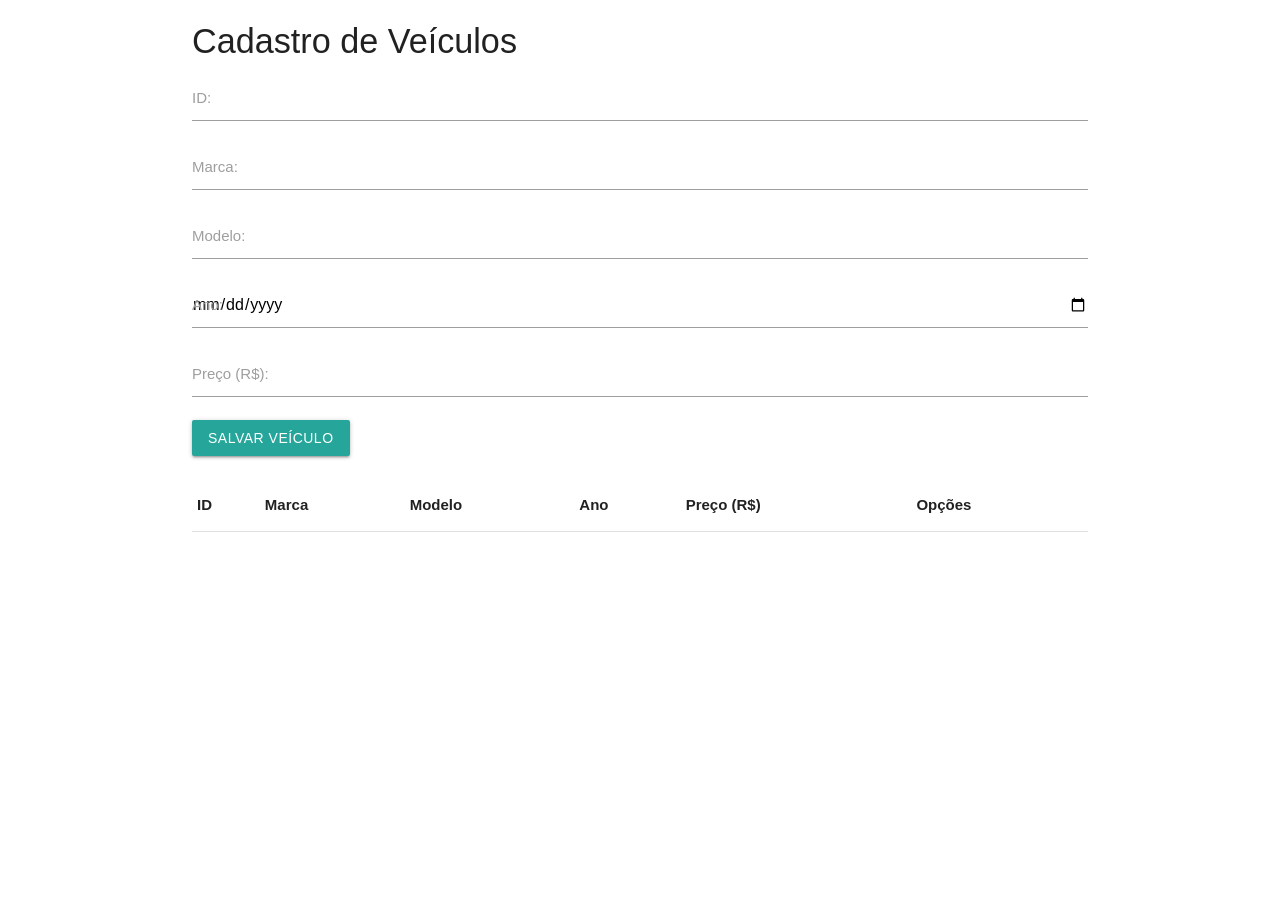
==== cad/index.html @ 86d188f4 "arrumando" ====
<!DOCTYPE html>
<html lang="pt_BR">
  <head>
    <meta charset="UTF-8" />
    <meta name="viewport" content="width=device-width, initial-scale=1.0" />
    <title>CRUD JS</title>
    <!-- Link do Materialize CSS -->
    <link rel="shortcut icon" href="img/js.png">
    <link
      href="https://cdnjs.cloudflare.com/ajax/libs/materialize/1.0.0/css/materialize.min.css"
      rel="stylesheet"
    />
  </head>

  <body>
    <div class="container">
      <h4>Cadastro de Veículos</h4>
      <form onsubmit="return salvarVeiculo(event);">
        <div class="input-field">
          <label for="id_veiculo">ID:</label>
          <input type="number" id="id_veiculo" name="id_veiculo" />
        </div>
        <div class="input-field">
          <label for="marca">Marca:</label>
          <input type="text" id="marca" name="marca" required />
        </div>
        <div class="input-field">
          <label for="modelo">Modelo:</label>
          <input type="text" id="modelo" name="modelo" required />
        </div>
        <div class="input-field">
          <label for="">Ano:</label>
          <input type="date" id="ano" name="ano" required />
        </div>
        <div class="input-field">
          <label for="preco">Preço (R$):</label>
          <input type="number" id="preco" name="preco" step="0.01" required />
        </div>
        <button type="submit" class="btn">Salvar Veículo</button>
      </form>

      <br />

      <table class="highlight">
        <thead>
          <tr>
            <th>ID</th>
            <th>Marca</th>
            <th>Modelo</th>
            <th>Ano</th>
            <th>Preço (R$)</th>
            <th colspan="2">Opções</th>
          </tr>
        </thead>
        <tbody id="veiculos"></tbody>
      </table>
    </div>
   <!-- Modal de Confirmação -->
<div id="modalExcluir" class="modal">
    <div class="modal-content">
        <h5>Confirmar Exclusão</h5>
        <p>Você tem certeza de que deseja excluir este veículo?</p>
    </div>
    <div class="modal-footer">
        <button id="confirmarExcluir" class="modal-close btn red">Excluir</button>
        <button class="modal-close btn green">Cancelar</button>
    </div>
</div>

    <!-- Scripts do Materialize CSS e JavaScript -->
    <script src="https://cdnjs.cloudflare.com/ajax/libs/materialize/1.0.0/js/materialize.min.js"></script>
    <script src="script.js"></script>
  </body>
</html>
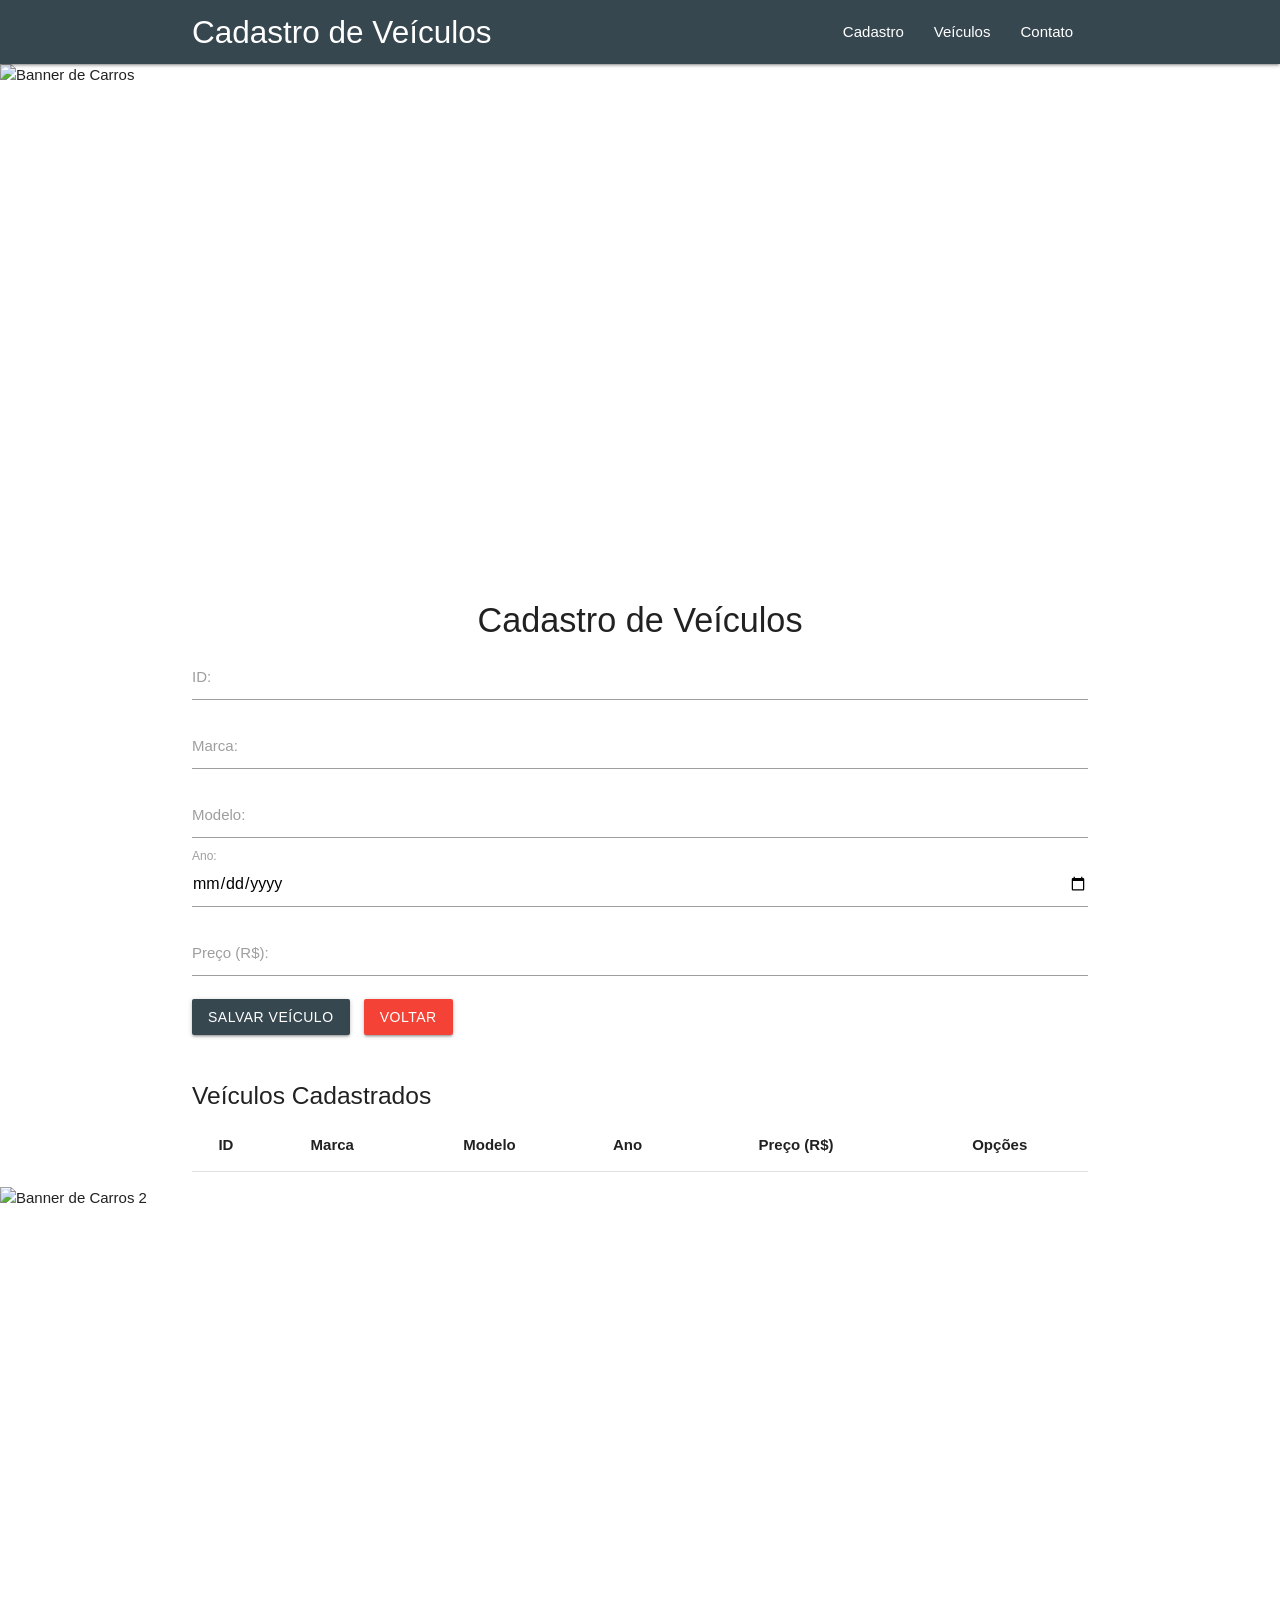
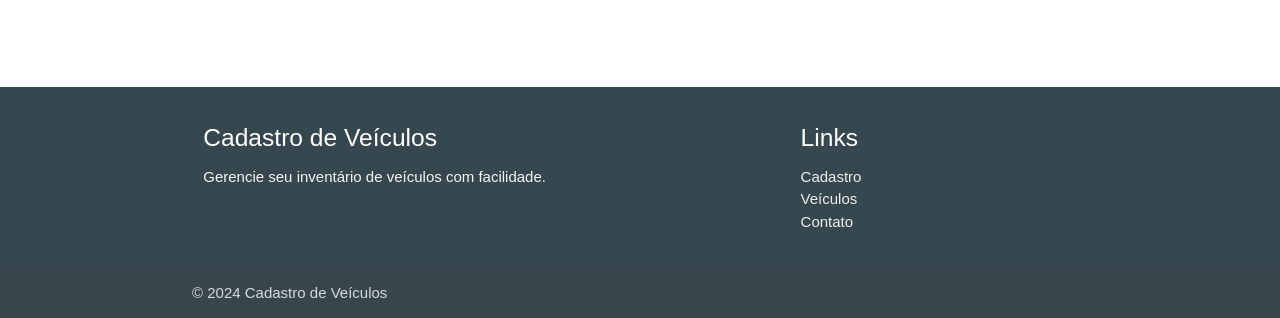
==== commit 9eecb294: "arrumando" ====
--- a/cad/index.html
+++ b/cad/index.html
@@ -1,74 +1,130 @@
 <!DOCTYPE html>
 <html lang="pt_BR">
-  <head>
-    <meta charset="UTF-8" />
-    <meta name="viewport" content="width=device-width, initial-scale=1.0" />
-    <title>CRUD JS</title>
-    <!-- Link do Materialize CSS -->
-    <link rel="shortcut icon" href="img/js.png">
-    <link
-      href="https://cdnjs.cloudflare.com/ajax/libs/materialize/1.0.0/css/materialize.min.css"
-      rel="stylesheet"
-    />
-  </head>
+<head>
+  <meta charset="UTF-8" />
+  <meta name="viewport" content="width=device-width, initial-scale=1.0" />
+  <title>Cadastro de Veículos</title>
+  <link rel="shortcut icon" href="../img/sport-car.png">
+  <link href="https://cdnjs.cloudflare.com/ajax/libs/materialize/1.0.0/css/materialize.min.css" rel="stylesheet">
+</head>
 
-  <body>
-    <div class="container">
-      <h4>Cadastro de Veículos</h4>
-      <form onsubmit="return salvarVeiculo(event);">
-        <div class="input-field">
-          <label for="id_veiculo">ID:</label>
-          <input type="number" id="id_veiculo" name="id_veiculo" />
-        </div>
-        <div class="input-field">
-          <label for="marca">Marca:</label>
-          <input type="text" id="marca" name="marca" required />
-        </div>
-        <div class="input-field">
-          <label for="modelo">Modelo:</label>
-          <input type="text" id="modelo" name="modelo" required />
-        </div>
-        <div class="input-field">
-          <label for="">Ano:</label>
-          <input type="date" id="ano" name="ano" required />
-        </div>
-        <div class="input-field">
-          <label for="preco">Preço (R$):</label>
-          <input type="number" id="preco" name="preco" step="0.01" required />
-        </div>
-        <button type="submit" class="btn">Salvar Veículo</button>
-      </form>
+<body>
+  <!-- Navbar -->
+  <nav class="blue-grey darken-3">
+    <div class="nav-wrapper container">
+      <a href="#" class="brand-logo">Cadastro de Veículos</a>
+      <ul id="nav-mobile" class="right hide-on-med-and-down">
+        <li><a href="#cadastro">Cadastro</a></li>
+        <li><a href="#veiculos">Veículos</a></li>
+        <li><a href="#contato">Contato</a></li>
+      </ul>
+    </div>
+  </nav>
 
-      <br />
+  <!-- Banner Parallax -->
+  <div class="parallax-container">
+    <div class="parallax"><img src="../img/banner-carros.jpg" alt="Banner de Carros"></div>
+  </div>
 
-      <table class="highlight">
-        <thead>
-          <tr>
-            <th>ID</th>
-            <th>Marca</th>
-            <th>Modelo</th>
-            <th>Ano</th>
-            <th>Preço (R$)</th>
-            <th colspan="2">Opções</th>
-          </tr>
-        </thead>
-        <tbody id="veiculos"></tbody>
-      </table>
-    </div>
-   <!-- Modal de Confirmação -->
-<div id="modalExcluir" class="modal">
+  <!-- Seção de Cadastro de Veículos -->
+  <div id="cadastro" class="container section">
+    <h4 class="center-align">Cadastro de Veículos</h4>
+    <form onsubmit="return salvarVeiculo(event);">
+      <div class="input-field">
+        <input type="number" id="id_veiculo" name="id_veiculo">
+        <label for="id_veiculo">ID:</label>
+      </div>
+      <div class="input-field">
+        <input type="text" id="marca" name="marca" required>
+        <label for="marca">Marca:</label>
+      </div>
+      <div class="input-field">
+        <input type="text" id="modelo" name="modelo" required>
+        <label for="modelo">Modelo:</label>
+      </div>
+      <div class="input-field">
+        <input type="date" id="ano" name="ano" required>
+        <label for="ano">Ano:</label>
+      </div>
+      <div class="input-field">
+        <input type="number" id="preco" name="preco" step="0.01" required>
+        <label for="preco">Preço (R$):</label>
+      </div>
+      <button type="submit" class="btn blue-grey darken-3 waves-effect waves-light">Salvar Veículo</button>
+      <a href="javascript:history.back()" class="btn waves-effect waves-light red" style="margin-left: 10px;">Voltar</a>
+    </form>
+  </div>
+
+  <!-- Lista de Veículos -->
+  <div class="container section">
+    <h5>Veículos Cadastrados</h5>
+    <table class="highlight centered">
+      <thead>
+        <tr>
+          <th>ID</th>
+          <th>Marca</th>
+          <th>Modelo</th>
+          <th>Ano</th>
+          <th>Preço (R$)</th>
+          <th colspan="2">Opções</th>
+        </tr>
+      </thead>
+      <tbody id="veiculos"></tbody>
+    </table>
+  </div>
+
+  <!-- Modal de Confirmação -->
+  <div id="modalExcluir" class="modal">
     <div class="modal-content">
-        <h5>Confirmar Exclusão</h5>
-        <p>Você tem certeza de que deseja excluir este veículo?</p>
+      <h5>Confirmar Exclusão</h5>
+      <p>Você tem certeza de que deseja excluir este veículo?</p>
     </div>
     <div class="modal-footer">
-        <button id="confirmarExcluir" class="modal-close btn red">Excluir</button>
-        <button class="modal-close btn green">Cancelar</button>
+      <button id="confirmarExcluir" class="modal-close btn red">Excluir</button>
+      <button class="modal-close btn green">Cancelar</button>
     </div>
-</div>
+  </div>
 
-    <!-- Scripts do Materialize CSS e JavaScript -->
-    <script src="https://cdnjs.cloudflare.com/ajax/libs/materialize/1.0.0/js/materialize.min.js"></script>
-    <script src="script.js"></script>
-  </body>
+  <!-- Parallax de Imagem Secundária -->
+  <div class="parallax-container">
+    <div class="parallax"><img src="../img/banner-carros2.jpg" alt="Banner de Carros 2"></div>
+  </div>
+
+  <!-- Footer -->
+  <footer class="page-footer blue-grey darken-3">
+    <div class="container">
+      <div class="row">
+        <div class="col l6 s12">
+          <h5 class="white-text">Cadastro de Veículos</h5>
+          <p class="grey-text text-lighten-4">Gerencie seu inventário de veículos com facilidade.</p>
+        </div>
+        <div class="col l4 offset-l2 s12">
+          <h5 class="white-text">Links</h5>
+          <ul>
+            <li><a class="grey-text text-lighten-3" href="#cadastro">Cadastro</a></li>
+            <li><a class="grey-text text-lighten-3" href="#veiculos">Veículos</a></li>
+            <li><a class="grey-text text-lighten-3" href="#contato">Contato</a></li>
+          </ul>
+        </div>
+      </div>
+    </div>
+    <div class="footer-copyright">
+      <div class="container">
+        © 2024 Cadastro de Veículos
+      </div>
+    </div>
+  </footer>
+
+  <!-- Scripts do Materialize CSS e JavaScript -->
+  <script src="https://cdnjs.cloudflare.com/ajax/libs/materialize/1.0.0/js/materialize.min.js"></script>
+  <script>
+    document.addEventListener('DOMContentLoaded', function() {
+      var elemsParallax = document.querySelectorAll('.parallax');
+      var elemsModal = document.querySelectorAll('.modal');
+      M.Parallax.init(elemsParallax);
+      M.Modal.init(elemsModal);
+    });
+  </script>
+  <script src="script.js"></script>
+</body>
 </html>
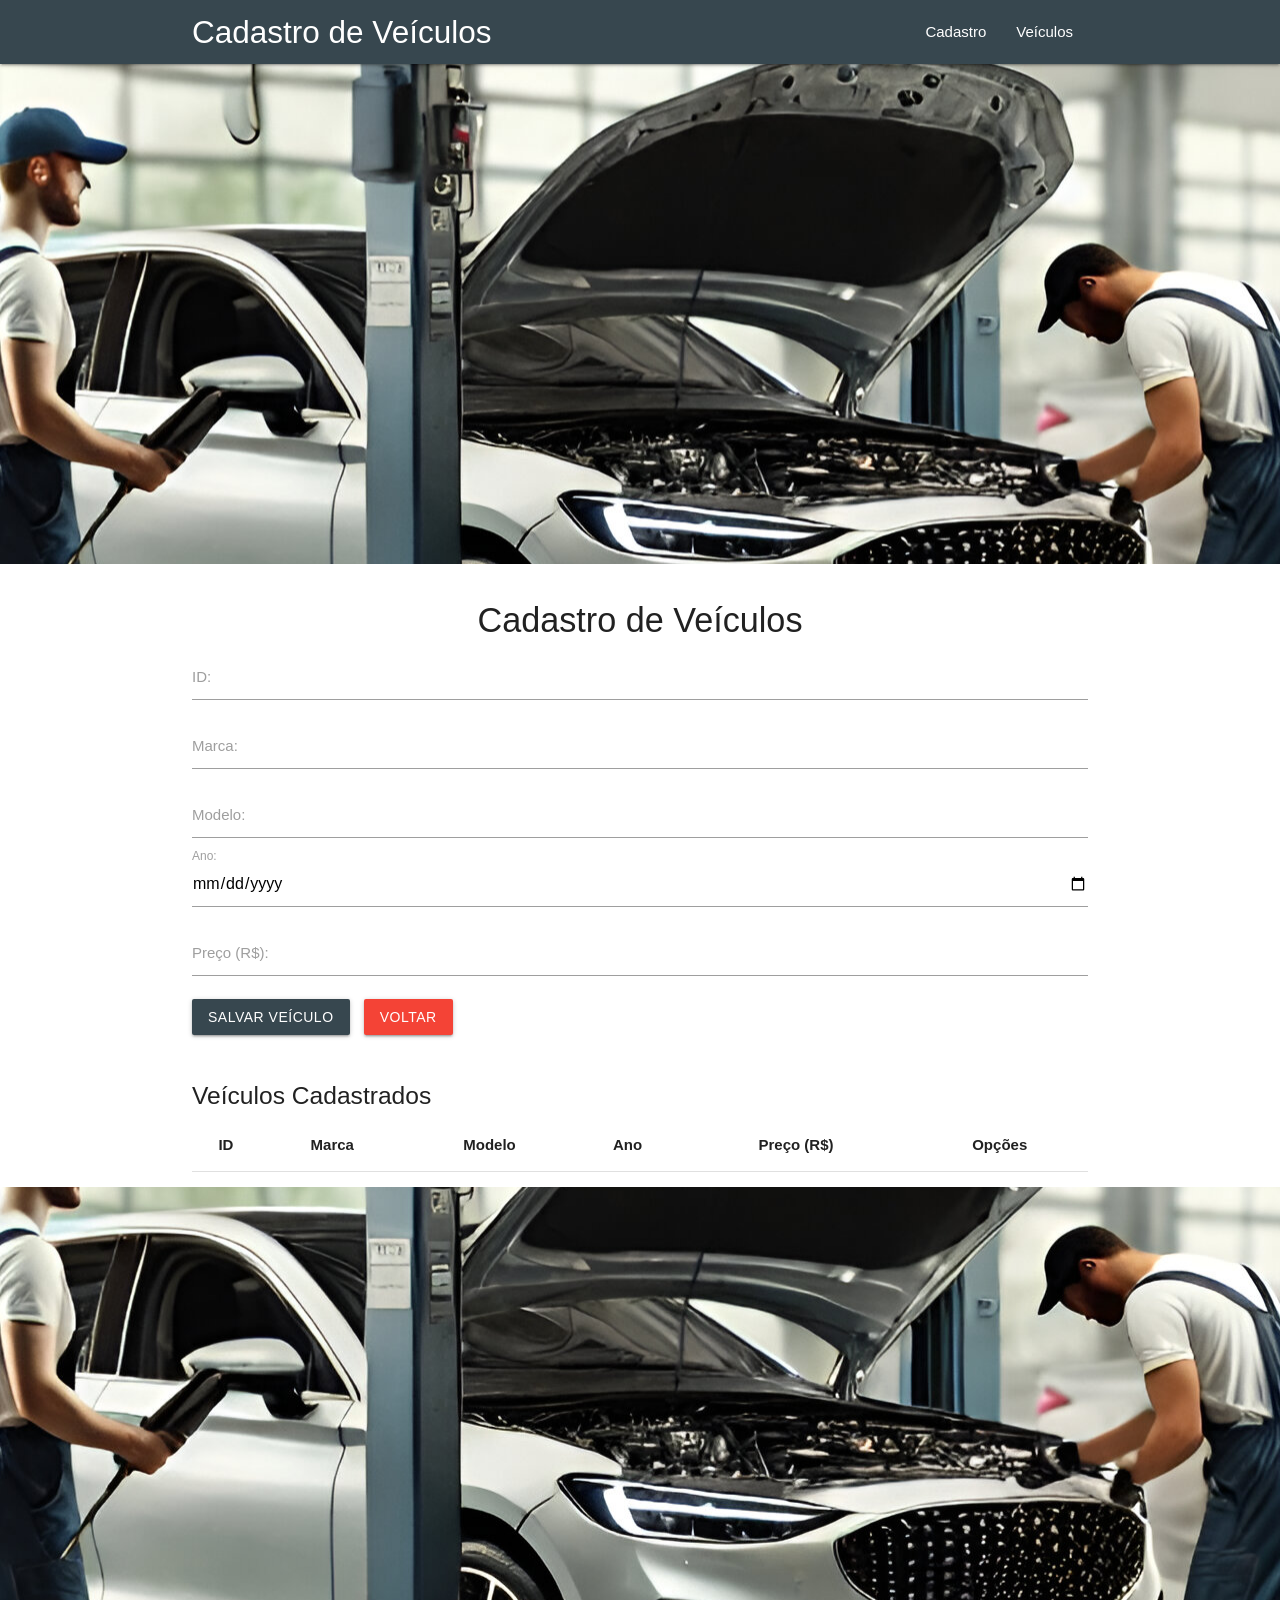
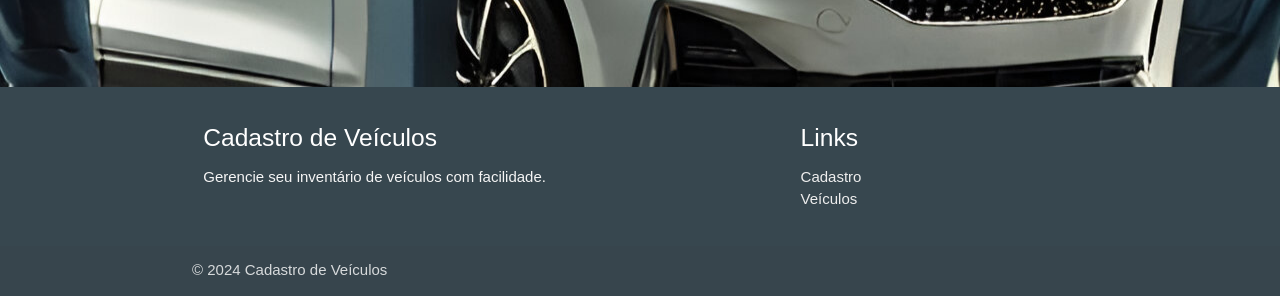
==== commit db74e2a4: "arrumando" ====
--- a/cad/index.html
+++ b/cad/index.html
@@ -16,14 +16,13 @@
       <ul id="nav-mobile" class="right hide-on-med-and-down">
         <li><a href="#cadastro">Cadastro</a></li>
         <li><a href="#veiculos">Veículos</a></li>
-        <li><a href="#contato">Contato</a></li>
       </ul>
     </div>
   </nav>
 
   <!-- Banner Parallax -->
   <div class="parallax-container">
-    <div class="parallax"><img src="../img/banner-carros.jpg" alt="Banner de Carros"></div>
+    <div class="parallax"><img src="../img/pixelcut-export.jpeg" alt="Banner de Carros"></div>
   </div>
 
   <!-- Seção de Cadastro de Veículos -->
@@ -87,7 +86,7 @@
 
   <!-- Parallax de Imagem Secundária -->
   <div class="parallax-container">
-    <div class="parallax"><img src="../img/banner-carros2.jpg" alt="Banner de Carros 2"></div>
+    <div class="parallax"><img src="../img/pixelcut-export.jpeg" alt="Banner de Carros 2"></div>
   </div>
 
   <!-- Footer -->
@@ -103,7 +102,6 @@
           <ul>
             <li><a class="grey-text text-lighten-3" href="#cadastro">Cadastro</a></li>
             <li><a class="grey-text text-lighten-3" href="#veiculos">Veículos</a></li>
-            <li><a class="grey-text text-lighten-3" href="#contato">Contato</a></li>
           </ul>
         </div>
       </div>
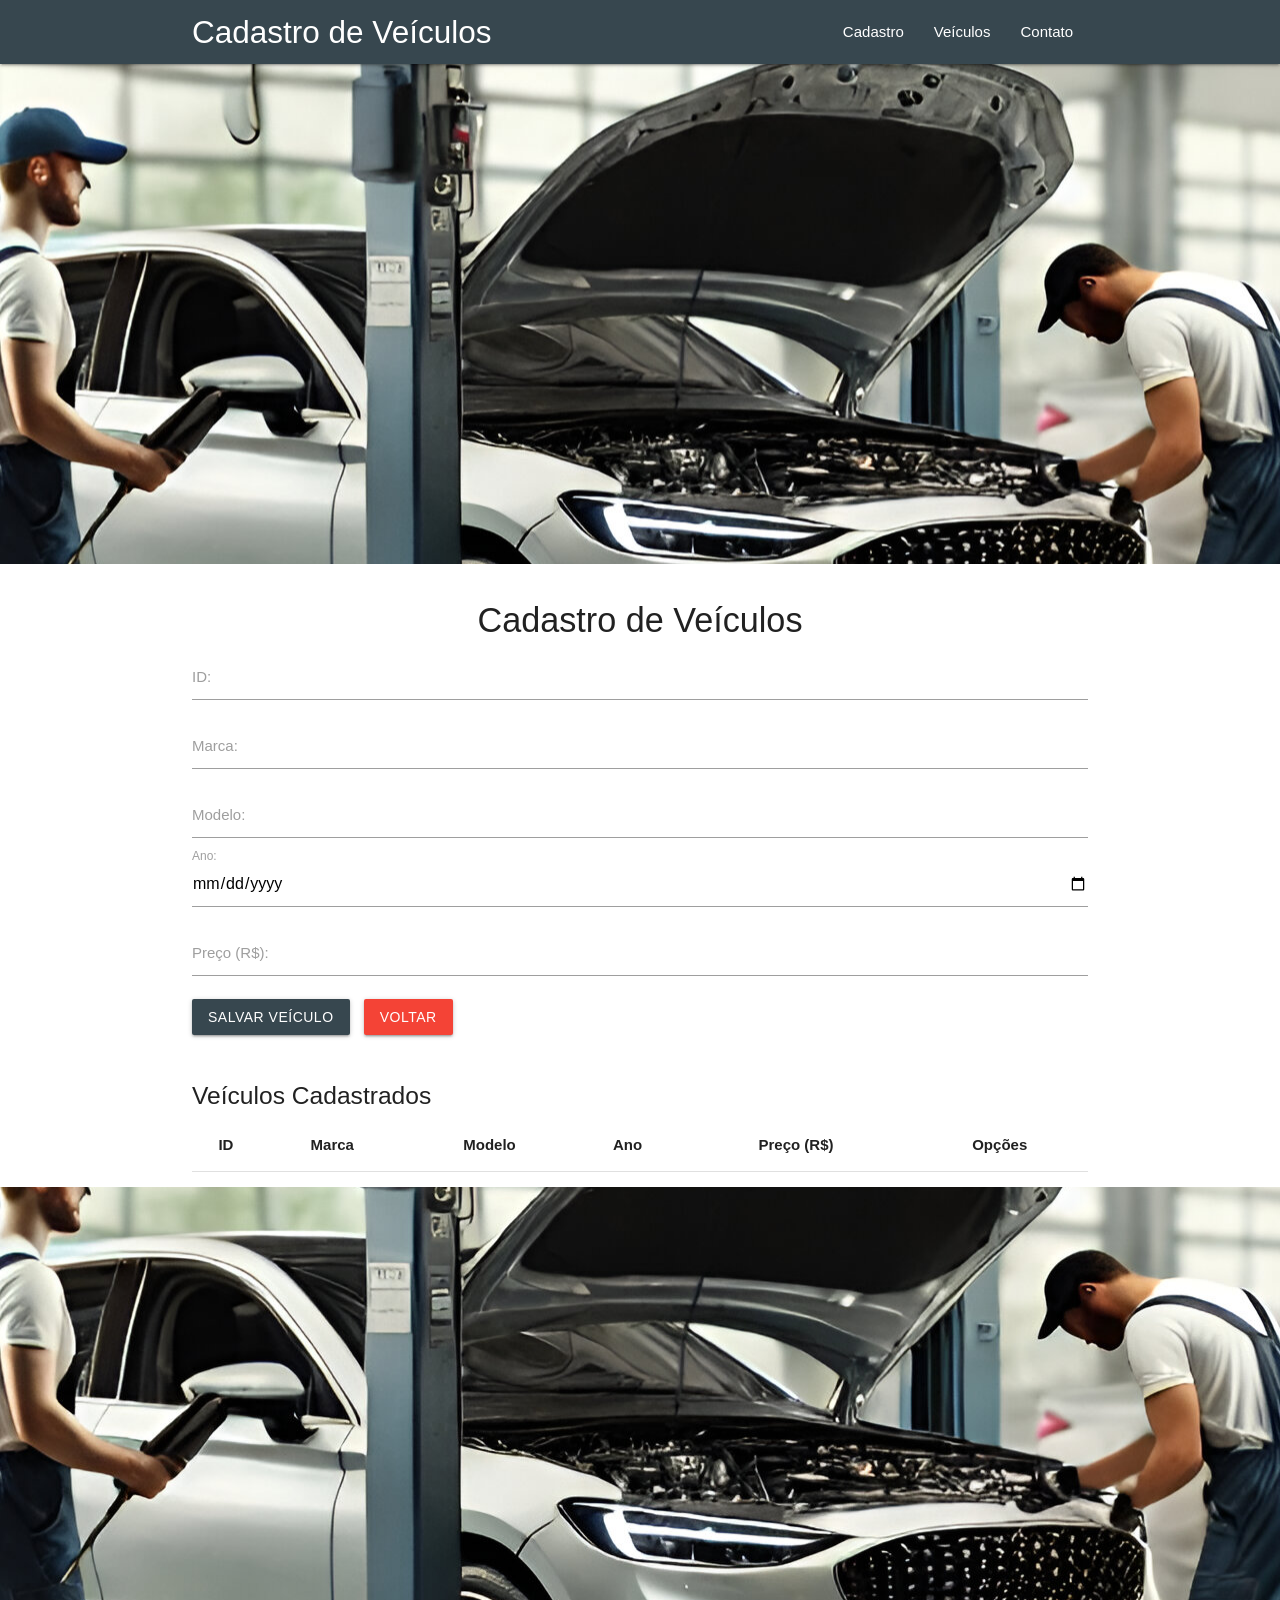
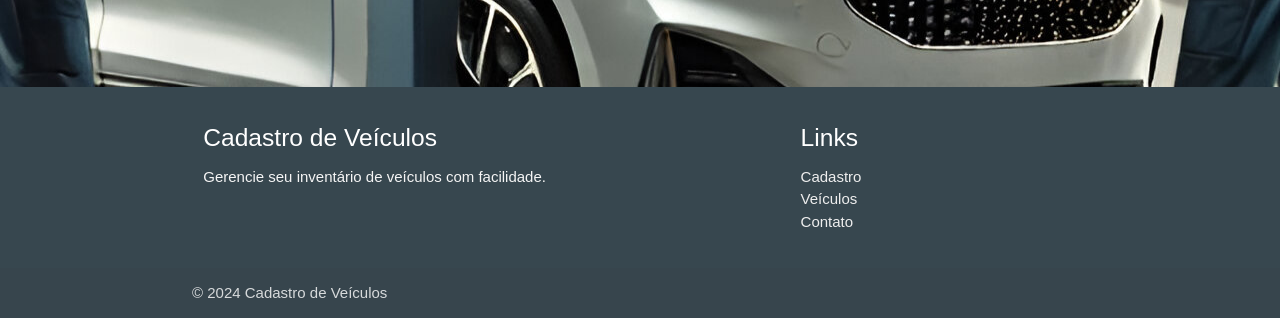
==== commit 7bc894f0: "arrumando" ====
--- a/cad/index.html
+++ b/cad/index.html
@@ -16,6 +16,7 @@
       <ul id="nav-mobile" class="right hide-on-med-and-down">
         <li><a href="#cadastro">Cadastro</a></li>
         <li><a href="#veiculos">Veículos</a></li>
+        <li><a href="#contato">Contato</a></li>
       </ul>
     </div>
   </nav>
@@ -102,6 +103,7 @@
           <ul>
             <li><a class="grey-text text-lighten-3" href="#cadastro">Cadastro</a></li>
             <li><a class="grey-text text-lighten-3" href="#veiculos">Veículos</a></li>
+            <li><a class="grey-text text-lighten-3" href="#contato">Contato</a></li>
           </ul>
         </div>
       </div>
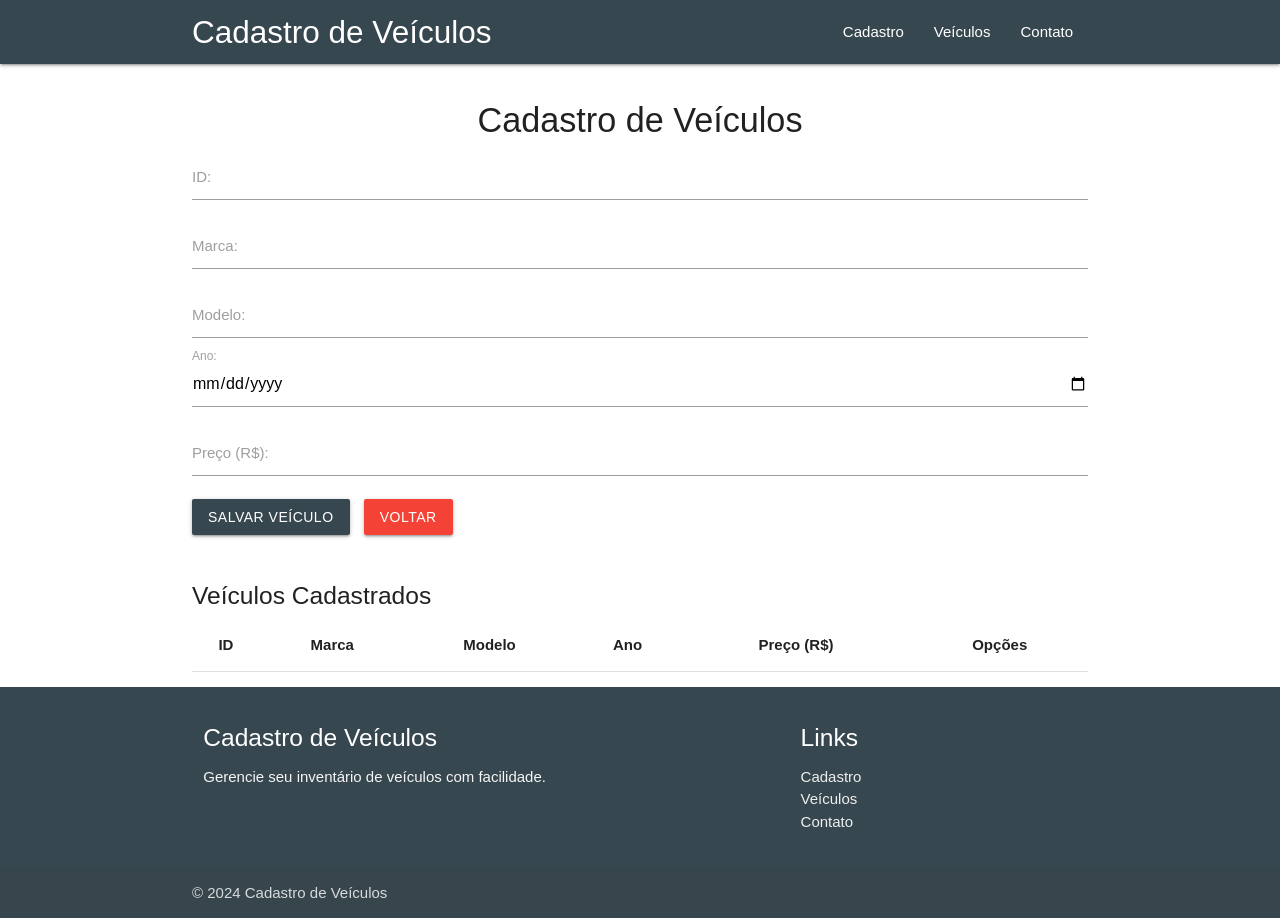
==== commit 01377364: "arrumadno" ====
--- a/cad/index.html
+++ b/cad/index.html
@@ -22,9 +22,7 @@
   </nav>
 
   <!-- Banner Parallax -->
-  <div class="parallax-container">
-    <div class="parallax"><img src="../img/pixelcut-export.jpeg" alt="Banner de Carros"></div>
-  </div>
+  
 
   <!-- Seção de Cadastro de Veículos -->
   <div id="cadastro" class="container section">
@@ -85,10 +83,7 @@
     </div>
   </div>
 
-  <!-- Parallax de Imagem Secundária -->
-  <div class="parallax-container">
-    <div class="parallax"><img src="../img/pixelcut-export.jpeg" alt="Banner de Carros 2"></div>
-  </div>
+  
 
   <!-- Footer -->
   <footer class="page-footer blue-grey darken-3">
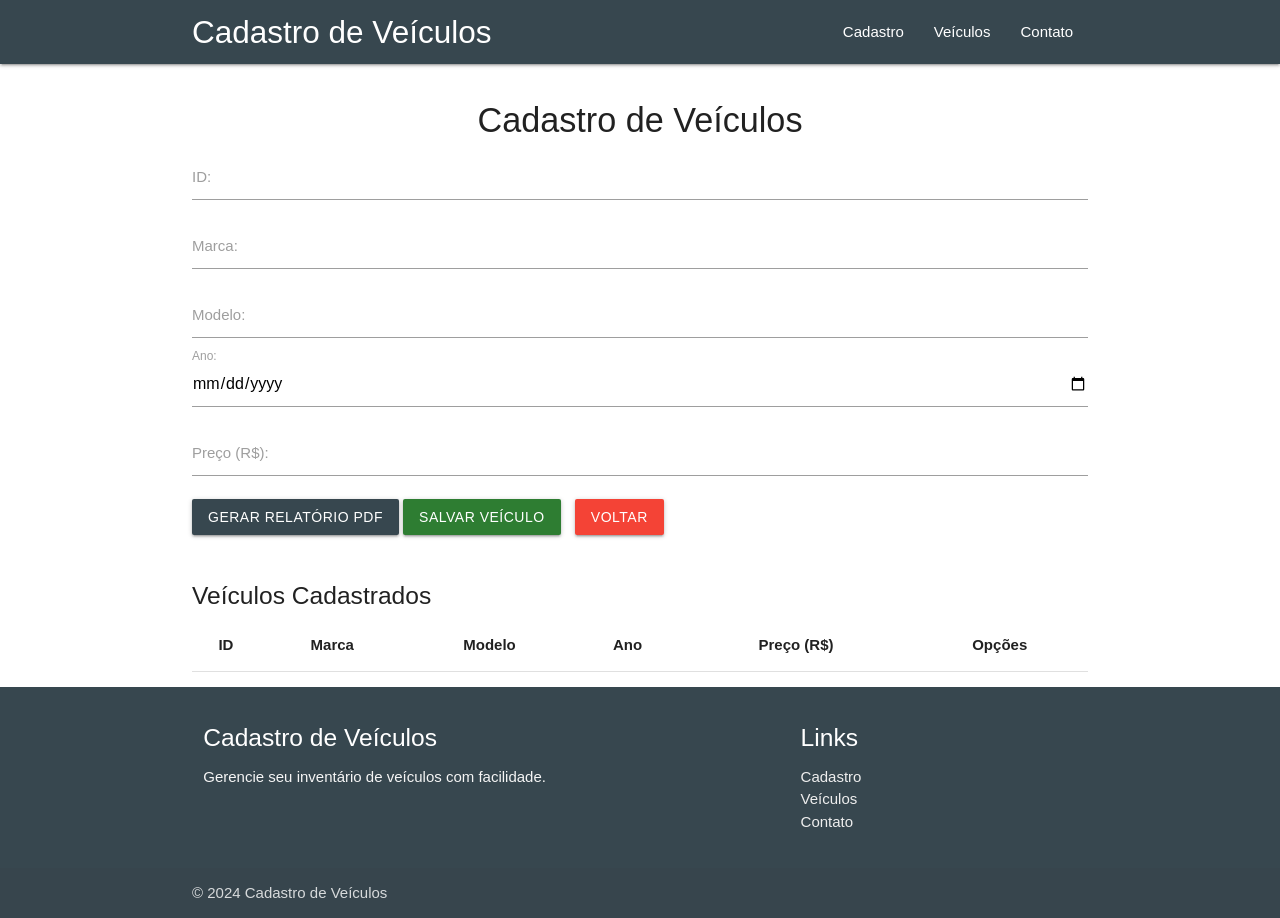
==== commit 3eaf8cb2: "pdf" ====
--- a/cad/index.html
+++ b/cad/index.html
@@ -1,125 +1,155 @@
 <!DOCTYPE html>
 <html lang="pt_BR">
-<head>
-  <meta charset="UTF-8" />
-  <meta name="viewport" content="width=device-width, initial-scale=1.0" />
-  <title>Cadastro de Veículos</title>
-  <link rel="shortcut icon" href="../img/sport-car.png">
-  <link href="https://cdnjs.cloudflare.com/ajax/libs/materialize/1.0.0/css/materialize.min.css" rel="stylesheet">
-</head>
+  <head>
+    <meta charset="UTF-8" />
+    <meta name="viewport" content="width=device-width, initial-scale=1.0" />
+    <title>Cadastro de Veículos</title>
+    <link rel="shortcut icon" href="../img/sport-car.png" />
+    <link
+      href="https://cdnjs.cloudflare.com/ajax/libs/materialize/1.0.0/css/materialize.min.css"
+      rel="stylesheet"
+    />
+  </head>
 
-<body>
-  <!-- Navbar -->
-  <nav class="blue-grey darken-3">
-    <div class="nav-wrapper container">
-      <a href="#" class="brand-logo">Cadastro de Veículos</a>
-      <ul id="nav-mobile" class="right hide-on-med-and-down">
-        <li><a href="#cadastro">Cadastro</a></li>
-        <li><a href="#veiculos">Veículos</a></li>
-        <li><a href="#contato">Contato</a></li>
-      </ul>
+  <body>
+    <!-- Navbar -->
+    <nav class="blue-grey darken-3">
+      <div class="nav-wrapper container">
+        <a href="#" class="brand-logo">Cadastro de Veículos</a>
+        <ul id="nav-mobile" class="right hide-on-med-and-down">
+          <li><a href="#cadastro">Cadastro</a></li>
+          <li><a href="#veiculos">Veículos</a></li>
+          <li><a href="#contato">Contato</a></li>
+        </ul>
+      </div>
+    </nav>
+
+    <!-- Banner Parallax -->
+
+    <!-- Seção de Cadastro de Veículos -->
+    <div id="cadastro" class="container section">
+      <h4 class="center-align">Cadastro de Veículos</h4>
+      <form onsubmit="return salvarVeiculo(event);">
+        <div class="input-field">
+          <input type="number" id="id_veiculo" name="id_veiculo" />
+          <label for="id_veiculo">ID:</label>
+        </div>
+        <div class="input-field">
+          <input type="text" id="marca" class="validate" name="marca" required />
+          <label for="marca">Marca:</label>
+        </div>
+        <div class="input-field">
+          <input type="text" id="modelo" class="validate" name="modelo" required />
+          <label for="modelo">Modelo:</label>
+        </div>
+        <div class="input-field">
+          <input type="date" id="ano" class="validate" name="ano" required />
+          <label for="ano">Ano:</label>
+        </div>      
+        <div class="input-field">
+          <input type="text" id="preco" class="validate" name="preco" required oninput="formatarPreco(this)"/>
+          <label for="preco">Preço (R$):</label>
+        </div> 
+     
+          <a href="../PDF/index.php" class="btn blue-grey darken-3 waves-effect waves-light">
+            Gerar Relatório PDF
+          </a>
+        
+        <button type="submit" class="btn green darken-3 waves-effect waves-light">Salvar Veículo</button>
+        <a href="javascript:history.back()" class="btn waves-effect waves-light red" style="margin-left: 10px">Voltar</a>
+        <!-- Botão para gerar relatório -->
+        
+      </form>
+     
     </div>
-  </nav>
 
-  <!-- Banner Parallax -->
-  
+    <!-- Lista de Veículos -->
+    <div class="container section">
+      <h5>Veículos Cadastrados</h5>
+      <table class="highlight centered">
+        <thead>
+          <tr>
+            <th>ID</th>
+            <th>Marca</th>
+            <th>Modelo</th>
+            <th>Ano</th>
+            <th>Preço (R$)</th>
+            <th colspan="2">Opções</th>
+          </tr>
+        </thead>
+        <tbody id="veiculos"></tbody>
+      </table>
+    </div>
 
-  <!-- Seção de Cadastro de Veículos -->
-  <div id="cadastro" class="container section">
-    <h4 class="center-align">Cadastro de Veículos</h4>
-    <form onsubmit="return salvarVeiculo(event);">
-      <div class="input-field">
-        <input type="number" id="id_veiculo" name="id_veiculo">
-        <label for="id_veiculo">ID:</label>
+    <!-- Modal de Confirmação -->
+    <div id="modalExcluir" class="modal">
+      <div class="modal-content">
+        <h5>Confirmar Exclusão</h5>
+        <p>Você tem certeza de que deseja excluir este veículo?</p>
       </div>
-      <div class="input-field">
-        <input type="text" id="marca" name="marca" required>
-        <label for="marca">Marca:</label>
+      <div class="modal-footer">
+        <button id="confirmarExcluir" class="modal-close btn red">
+          Excluir
+        </button>
+        <button class="modal-close btn green">Cancelar</button>
       </div>
-      <div class="input-field">
-        <input type="text" id="modelo" name="modelo" required>
-        <label for="modelo">Modelo:</label>
-      </div>
-      <div class="input-field">
-        <input type="date" id="ano" name="ano" required>
-        <label for="ano">Ano:</label>
-      </div>
-      <div class="input-field">
-        <input type="number" id="preco" name="preco" step="0.01" required>
-        <label for="preco">Preço (R$):</label>
-      </div>
-      <button type="submit" class="btn blue-grey darken-3 waves-effect waves-light">Salvar Veículo</button>
-      <a href="javascript:history.back()" class="btn waves-effect waves-light red" style="margin-left: 10px;">Voltar</a>
-    </form>
-  </div>
+    </div>
 
-  <!-- Lista de Veículos -->
-  <div class="container section">
-    <h5>Veículos Cadastrados</h5>
-    <table class="highlight centered">
-      <thead>
-        <tr>
-          <th>ID</th>
-          <th>Marca</th>
-          <th>Modelo</th>
-          <th>Ano</th>
-          <th>Preço (R$)</th>
-          <th colspan="2">Opções</th>
-        </tr>
-      </thead>
-      <tbody id="veiculos"></tbody>
-    </table>
-  </div>
-
-  <!-- Modal de Confirmação -->
-  <div id="modalExcluir" class="modal">
-    <div class="modal-content">
-      <h5>Confirmar Exclusão</h5>
-      <p>Você tem certeza de que deseja excluir este veículo?</p>
-    </div>
-    <div class="modal-footer">
-      <button id="confirmarExcluir" class="modal-close btn red">Excluir</button>
-      <button class="modal-close btn green">Cancelar</button>
-    </div>
-  </div>
-
-  
-
-  <!-- Footer -->
-  <footer class="page-footer blue-grey darken-3">
-    <div class="container">
-      <div class="row">
-        <div class="col l6 s12">
-          <h5 class="white-text">Cadastro de Veículos</h5>
-          <p class="grey-text text-lighten-4">Gerencie seu inventário de veículos com facilidade.</p>
-        </div>
-        <div class="col l4 offset-l2 s12">
-          <h5 class="white-text">Links</h5>
-          <ul>
-            <li><a class="grey-text text-lighten-3" href="#cadastro">Cadastro</a></li>
-            <li><a class="grey-text text-lighten-3" href="#veiculos">Veículos</a></li>
-            <li><a class="grey-text text-lighten-3" href="#contato">Contato</a></li>
-          </ul>
+    <!-- Footer -->
+    <footer class="page-footer blue-grey darken-3">
+      <div class="container">
+        <div class="row">
+          <div class="col l6 s12">
+            <h5 class="white-text">Cadastro de Veículos</h5>
+            <p class="grey-text text-lighten-4">
+              Gerencie seu inventário de veículos com facilidade.
+            </p>
+          </div>
+          <div class="col l4 offset-l2 s12">
+            <h5 class="white-text">Links</h5>
+            <ul>
+              <li>
+                <a class="grey-text text-lighten-3" href="#cadastro"
+                  >Cadastro</a
+                >
+              </li>
+              <li>
+                <a class="grey-text text-lighten-3" href="#veiculos"
+                  >Veículos</a
+                >
+              </li>
+              <li>
+                <a class="grey-text text-lighten-3" href="#contato">Contato</a>
+              </li>
+            </ul>
+          </div>
         </div>
       </div>
-    </div>
-    <div class="footer-copyright">
-      <div class="container">
-        © 2024 Cadastro de Veículos
+      <div class="footer-copyright">
+        <div class="container">© 2024 Cadastro de Veículos</div>
       </div>
-    </div>
-  </footer>
+    </footer>
 
-  <!-- Scripts do Materialize CSS e JavaScript -->
-  <script src="https://cdnjs.cloudflare.com/ajax/libs/materialize/1.0.0/js/materialize.min.js"></script>
-  <script>
-    document.addEventListener('DOMContentLoaded', function() {
-      var elemsParallax = document.querySelectorAll('.parallax');
-      var elemsModal = document.querySelectorAll('.modal');
-      M.Parallax.init(elemsParallax);
-      M.Modal.init(elemsModal);
-    });
-  </script>
-  <script src="script.js"></script>
-</body>
+    <!-- Scripts do Materialize CSS e JavaScript -->
+    <script src="https://cdnjs.cloudflare.com/ajax/libs/materialize/1.0.0/js/materialize.min.js"></script>
+    <script>
+      document.addEventListener("DOMContentLoaded", function () {
+        var elemsParallax = document.querySelectorAll(".parallax");
+        var elemsModal = document.querySelectorAll(".modal");
+        M.Parallax.init(elemsParallax);
+        M.Modal.init(elemsModal);
+      });
+      function formatarPreco(campo) {
+        // Remove caracteres não numéricos
+        let valor = campo.value.replace(/\D/g, "");
+
+        // Formatar para duas casas decimais
+        valor = (valor / 100).toFixed(2);
+
+        // Adicionar o símbolo de moeda (R$)
+        campo.value = "R$ " + valor.replace(".", ",");
+      }
+    </script>
+    <script src="script.js"></script>
+  </body>
 </html>
